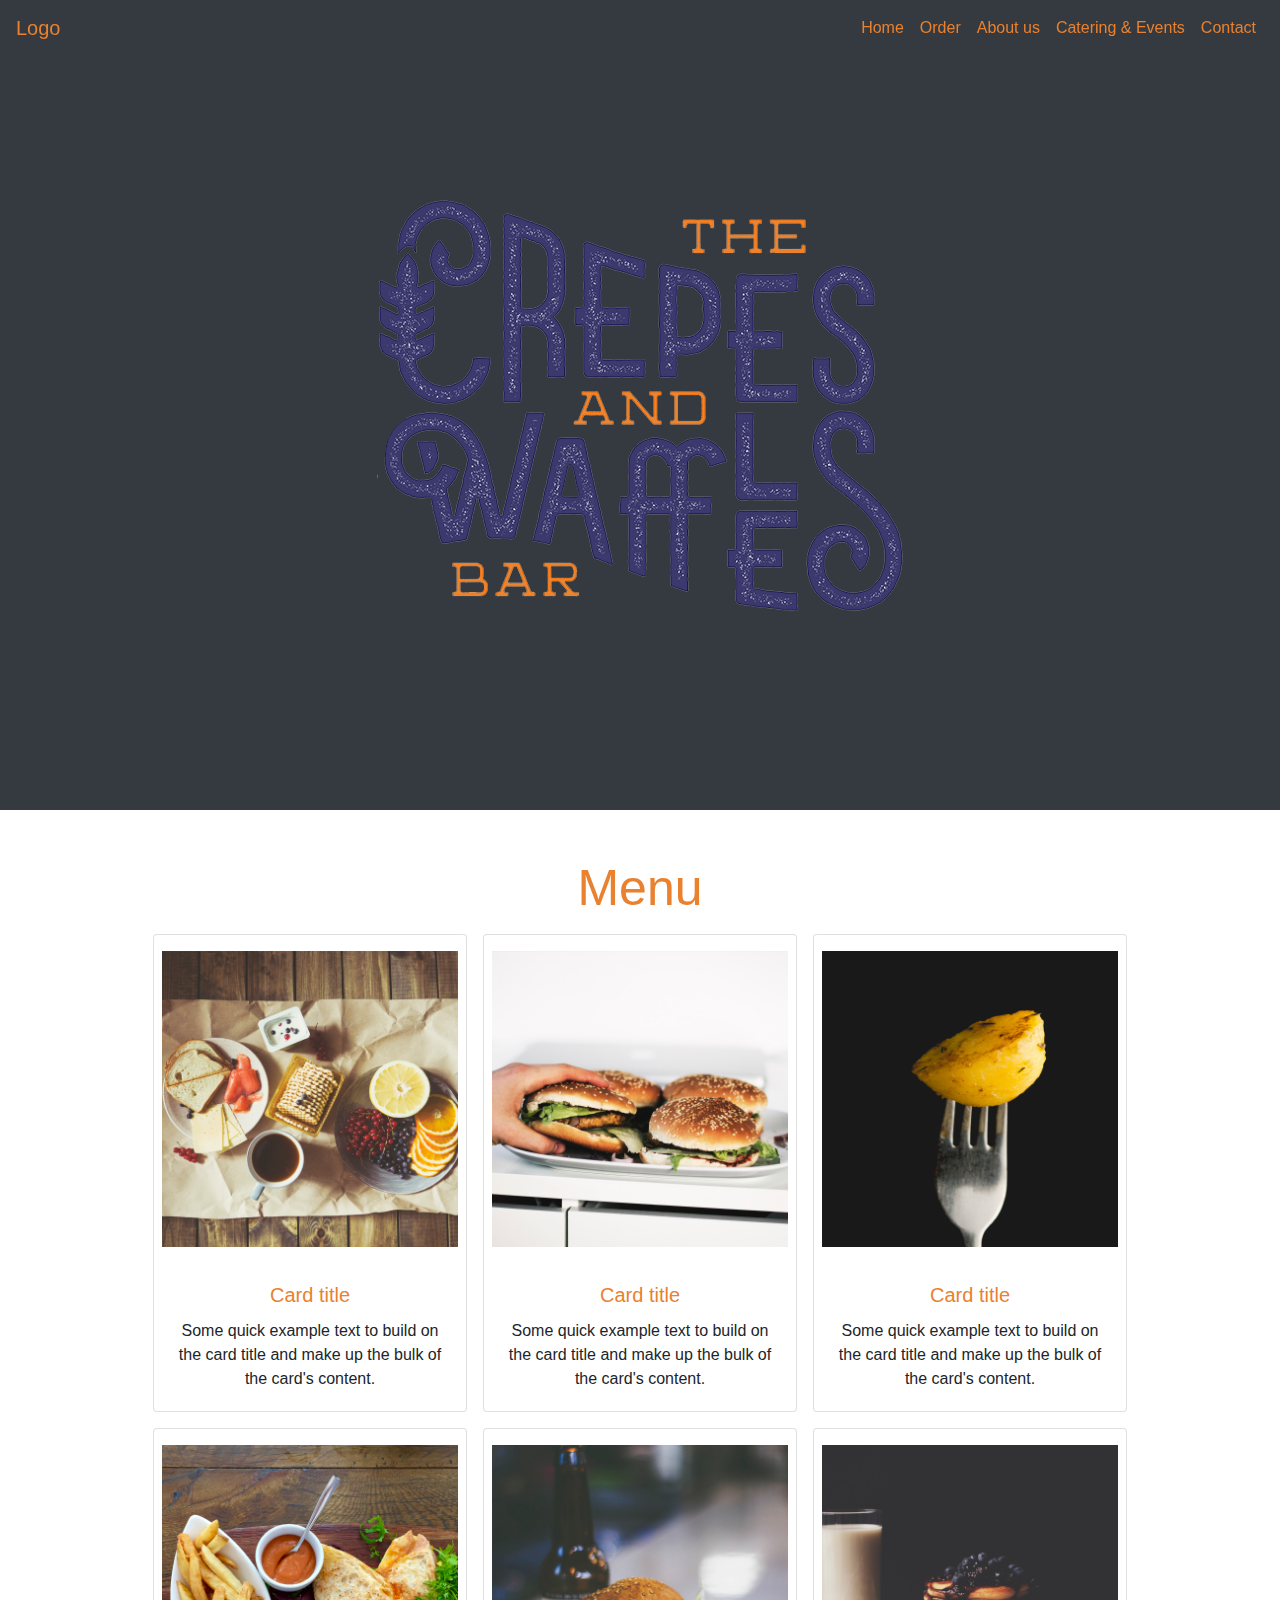
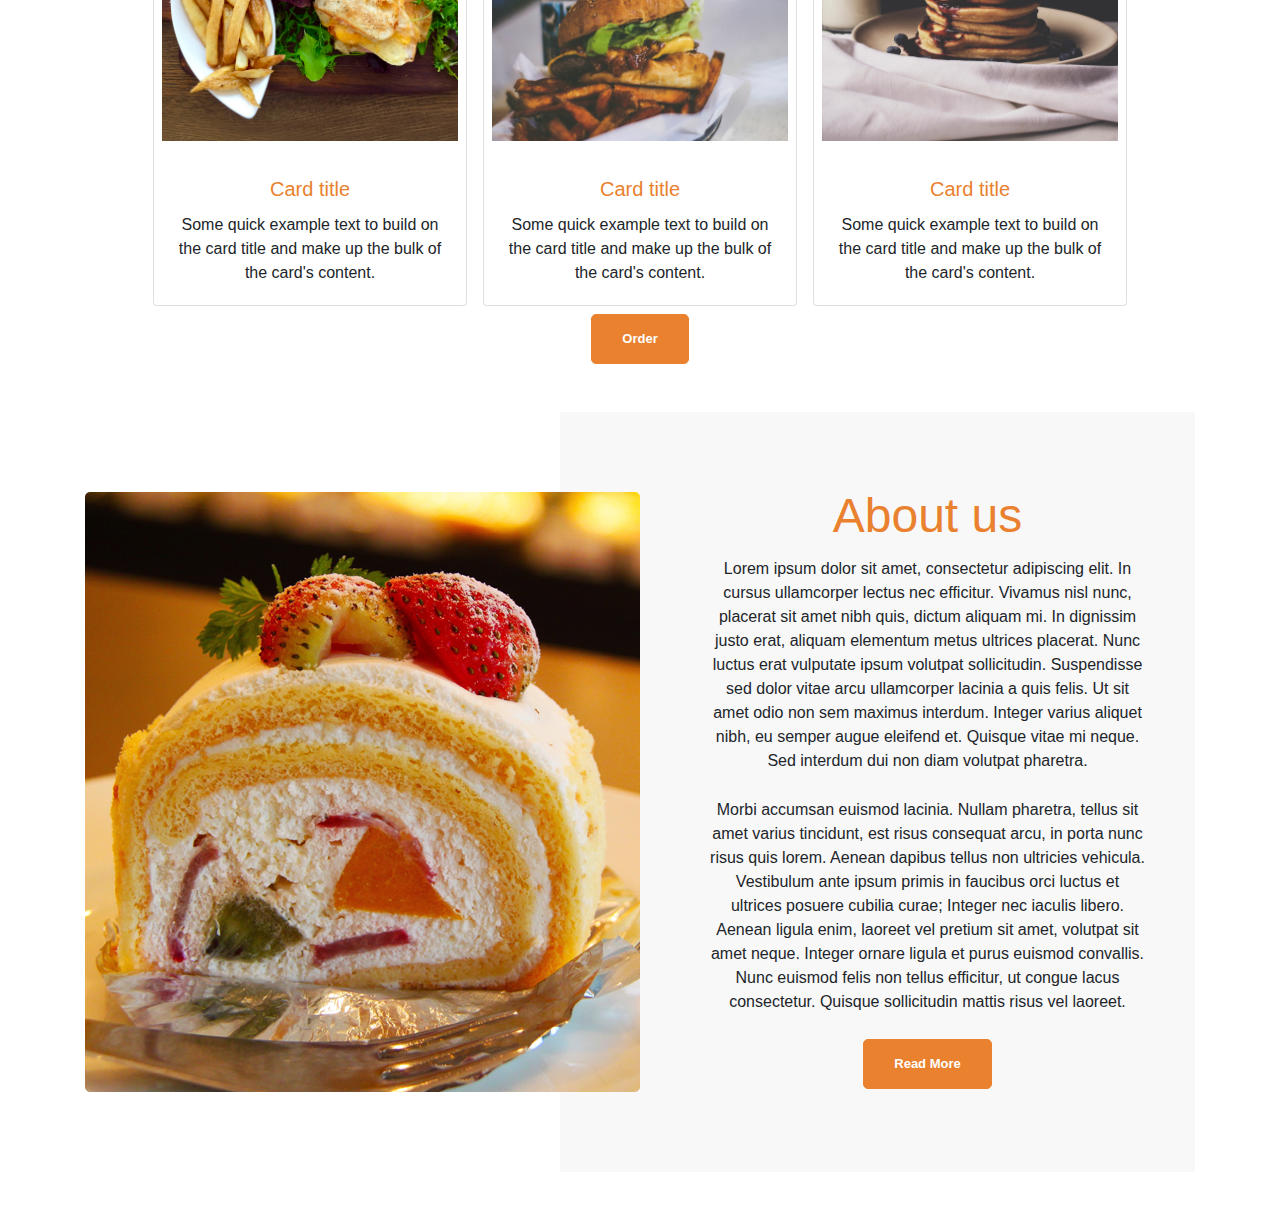
==== index.html @ 7e0ee466 "terminando la pagina principal" ====
<!DOCTYPE html>
<html lang="en">
<head>
    <meta charset="UTF-8">
    <meta name="viewport" content="width=device-width, initial-scale=1.0">
    <title>Document</title>
    <link rel="stylesheet" href="./css/normalize.css">
    <link rel="stylesheet" href="./bootstrap-4.4.1-dist/css/bootstrap.min.css">
    <link rel="stylesheet" href="css/font-awesome.min.css">
    <link rel="stylesheet" href="vendors/owl-carousel/owl.carousel.min.css">
    <link rel="stylesheet" href="./css/main.css">
</head>
<body>
  <nav class="navbar navbar-expand-md navbar-dark fixed-top bg-qocrepe">
    <a class="navbar-brand textPrimarycolor" href="index.html">Logo</a>
    <button class="navbar-toggler" type="button" data-toggle="collapse" data-target="#navbarCollapse" aria-controls="navbarCollapse" aria-expanded="false" aria-label="Toggle navigation">
      <span class="navbar-toggler-icon"></span>
    </button>
    <div class="collapse navbar-collapse justify-content-end" id="navbarCollapse">
      <ul class="navbar-nav mr-0">
        <li class="nav-item active">
          <a class="nav-link textPrimarycolor" href="index.html">Home</a>
        </li>
        <li class="nav-item">
          <a class="nav-link textPrimarycolor" href="#">Order</a>
        </li>
        <li class="nav-item">
            <a class="nav-link textPrimarycolor" href="#">About us</a>
        </li>
        <li class="nav-item">
            <a class="nav-link textPrimarycolor" href="#">Catering & Events</a>
        </li>
        <li class="nav-item">
            <a class="nav-link textPrimarycolor" href="#">Contact</a>
        </li>
      </ul>
    </div>
  </nav>
  <section class="w-100 d-block position-relative justify-content-center" style="height: 90hv;">
    <div class="coverVideo bg-dark">
      <video autoplay height="720" loop width="1280">
        <source src="videos/mp4/Night_market.mp4" type="video/mp4">
        <source src="videos/webm/Night_market.mp4" type="video/webm">
    </video>
    </div>
    <div class="almost-height d-flex position-relative w-100 up align-items-center">
      <div class="box white-text mx-auto coverImage d-block justify-content-center">
        <img src="imgs/logo1.png" class="w-100">
      </div>
    </div>
  </section>
    <section class="d-block w-75 mx-auto justify-content-center mt-5 text-center">
      <h3 class="textPrimarycolor" style="font-size: 50px;">Menu</h3>
      <div class="row">
        <div class="col-xs-12 col-md-4 px-2 py-2">
          <div class="card">
            <img src="imgs/food/club-sandwich.jpg" class="px-2 py-3 w-100" alt="club sandwich" >
            <div class="card-body text-center">
              <h5 class="card-title textPrimarycolor">Card title</h5>
              <p class="card-text">Some quick example text to build on the card title and make up the bulk of the card's content.</p>
            </div>
          </div>
        </div>
        <div class="col-xs-12 col-md-4 px-2 py-2">
          <div class="card">
            <img src="imgs/food/combo.jpg" class="px-2 py-3 w-100" alt="club sandwich" >
            <div class="card-body text-center">
              <h5 class="card-title textPrimarycolor">Card title</h5>
              <p class="card-text">Some quick example text to build on the card title and make up the bulk of the card's content.</p>
            </div>
          </div>
        </div>
        <div class="col-xs-12 col-md-4 px-2 py-2">
          <div class="card">
            <img src="imgs/food/papas.jpg" class="px-2 py-3 w-100" alt="club sandwich" >
            <div class="card-body text-center ">
              <h5 class="card-title textPrimarycolor">Card title</h5>
              <p class="card-text">Some quick example text to build on the card title and make up the bulk of the card's content.</p>
            </div>
          </div>
        </div>
        <div class="col-xs-12 col-md-4 px-2 py-2">
          <div class="card">
            <img src="imgs/food/panini.jpg" class="px-2 py-3 w-100" alt="club sandwich" >
            <div class="card-body text-center">
              <h5 class="card-title textPrimarycolor">Card title</h5>
              <p class="card-text">Some quick example text to build on the card title and make up the bulk of the card's content.</p>
            </div>
          </div>
        </div>
        <div class="col-xs-12 col-md-4 px-2 py-2">
          <div class="card">
            <img src="imgs/food/hamburger.jpg" class="px-2 py-3 w-100" alt="club sandwich" >
            <div class="card-body text-center">
              <h5 class="card-title textPrimarycolor">Card title</h5>
              <p class="card-text">Some quick example text to build on the card title and make up the bulk of the card's content.</p>
            </div>
          </div>
        </div>
        <div class="col-xs-12 col-md-4 px-2 py-2">
          <div class="card">
            <img src="imgs/food/hot-cakes.jpg" class="px-2 py-3 w-100" alt="club sandwich" >
            <div class="card-body text-center">
              <h5 class="card-title textPrimarycolor">Card title</h5>
              <p class="card-text">Some quick example text to build on the card title and make up the bulk of the card's content.</p>
            </div>
          </div>
        </div>
      </div>
      <a class="main_btn" href="#">Order</a>      
    </section>
    <section class="book_table_area mt-5 mb-5">
      <div class="container">
        <div class="book_table_inner row">
          <div class="col-lg-5">
            <div class="table_img">
              <img src="img/book-table.jpg" alt="">
            </div>
          </div>
          <div class="col-lg-7">
            <div class="table_form text-center">
              <h3 class="textPrimarycolor">About us</h3>
              <p>
                Lorem ipsum dolor sit amet, consectetur adipiscing elit. In cursus ullamcorper lectus nec efficitur. Vivamus nisl nunc, placerat sit amet nibh quis, dictum aliquam mi. In dignissim justo erat, aliquam elementum metus ultrices placerat. Nunc luctus erat vulputate ipsum volutpat sollicitudin. Suspendisse sed dolor vitae arcu ullamcorper lacinia a quis felis. Ut sit amet odio non sem maximus interdum. Integer varius aliquet nibh, eu semper augue eleifend et. Quisque vitae mi neque. Sed interdum dui non diam volutpat pharetra.
              </p>
              <p>
                Morbi accumsan euismod lacinia. Nullam pharetra, tellus sit amet varius tincidunt, est risus consequat arcu, in porta nunc risus quis lorem. Aenean dapibus tellus non ultricies vehicula. Vestibulum ante ipsum primis in faucibus orci luctus et ultrices posuere cubilia curae; Integer nec iaculis libero. Aenean ligula enim, laoreet vel pretium sit amet, volutpat sit amet neque. Integer ornare ligula et purus euismod convallis. Nunc euismod felis non tellus efficitur, ut congue lacus consectetur. Quisque sollicitudin mattis risus vel laoreet.
              </p>

              <a class="main_btn" href="#">Read More</a>
            </div>
          </div>
        </div>
      </div>
    </section>

    <script src="https://code.jquery.com/jquery-3.4.1.slim.min.js" integrity="sha384-J6qa4849blE2+poT4WnyKhv5vZF5SrPo0iEjwBvKU7imGFAV0wwj1yYfoRSJoZ+n" crossorigin="anonymous"></script>
    <script src="https://cdn.jsdelivr.net/npm/popper.js@1.16.0/dist/umd/popper.min.js" integrity="sha384-Q6E9RHvbIyZFJoft+2mJbHaEWldlvI9IOYy5n3zV9zzTtmI3UksdQRVvoxMfooAo" crossorigin="anonymous"></script>
    <script src="bootstrap-4.4.1-dist/js/bootstrap.min.js"></script>
</body>
</html>
---- css/main.css ----
.textPrimarycolor{
    color: #e9812e !important;
}

.coverVideo{
    height: 90vh;
    width: 100%;
    overflow: hidden;
    position: absolute;
}

.coverVideo video {
    min-width: 100%;
    min-height: 100%;
    width: auto;
    height: auto;
    position: absolute;
    top: 50%;
    left: 50%;
    -webkit-transform: translate(-50%, -50%);
    -ms-transform: translate(-50%, -50%);
    transform: translate(-50%, -50%);
    z-index: 0;
}

.full-height{
    height: 100vh;
}
.almost-height{
    height: 90vh;
}

.up{
    z-index: 5;
}

.coverImage img{
    vertical-align: middle;
}



.book_table_inner .table_img {
    padding-top: 80px;
    padding-bottom: 80px;
    z-index: 2;
    position: relative;
  }
  
  .table_form {
    background: #f8f8f9;
    height: 100%;
    padding-left: 150px;
    padding-right: 50px;
    padding-top: 75px;
  }
  .table_form h3 {
    color: #222222;
    font-size: 48px;
    margin-bottom: 12px;
  }
  .table_form p {
    margin-bottom: 25px;
  }
  
  .book_table_form .form-group:last-child {
    text-align: center;
  }
  

  .main_btn {
    padding: 0px 30px;
    background: #e9812e;
    z-index: 2;
    display: inline-block;
    -webkit-transition: all 400ms linear;
    -o-transition: all 400ms linear;
    transition: all 400ms linear;
    text-align: center;
    color: #fff;
    font-size: 13px;
    font-weight: 600;
    font-family: "Roboto", sans-serif;
    line-height: 48px;
    border: 1px solid #e9812e;
    border-radius: 5px;
    -webkit-transition: all 300ms linear 0s;
    -o-transition: all 300ms linear 0s;
    transition: all 300ms linear 0s;
  }
  .main_btn:hover {
    background: transparent;
    color: #e9812e;
  }
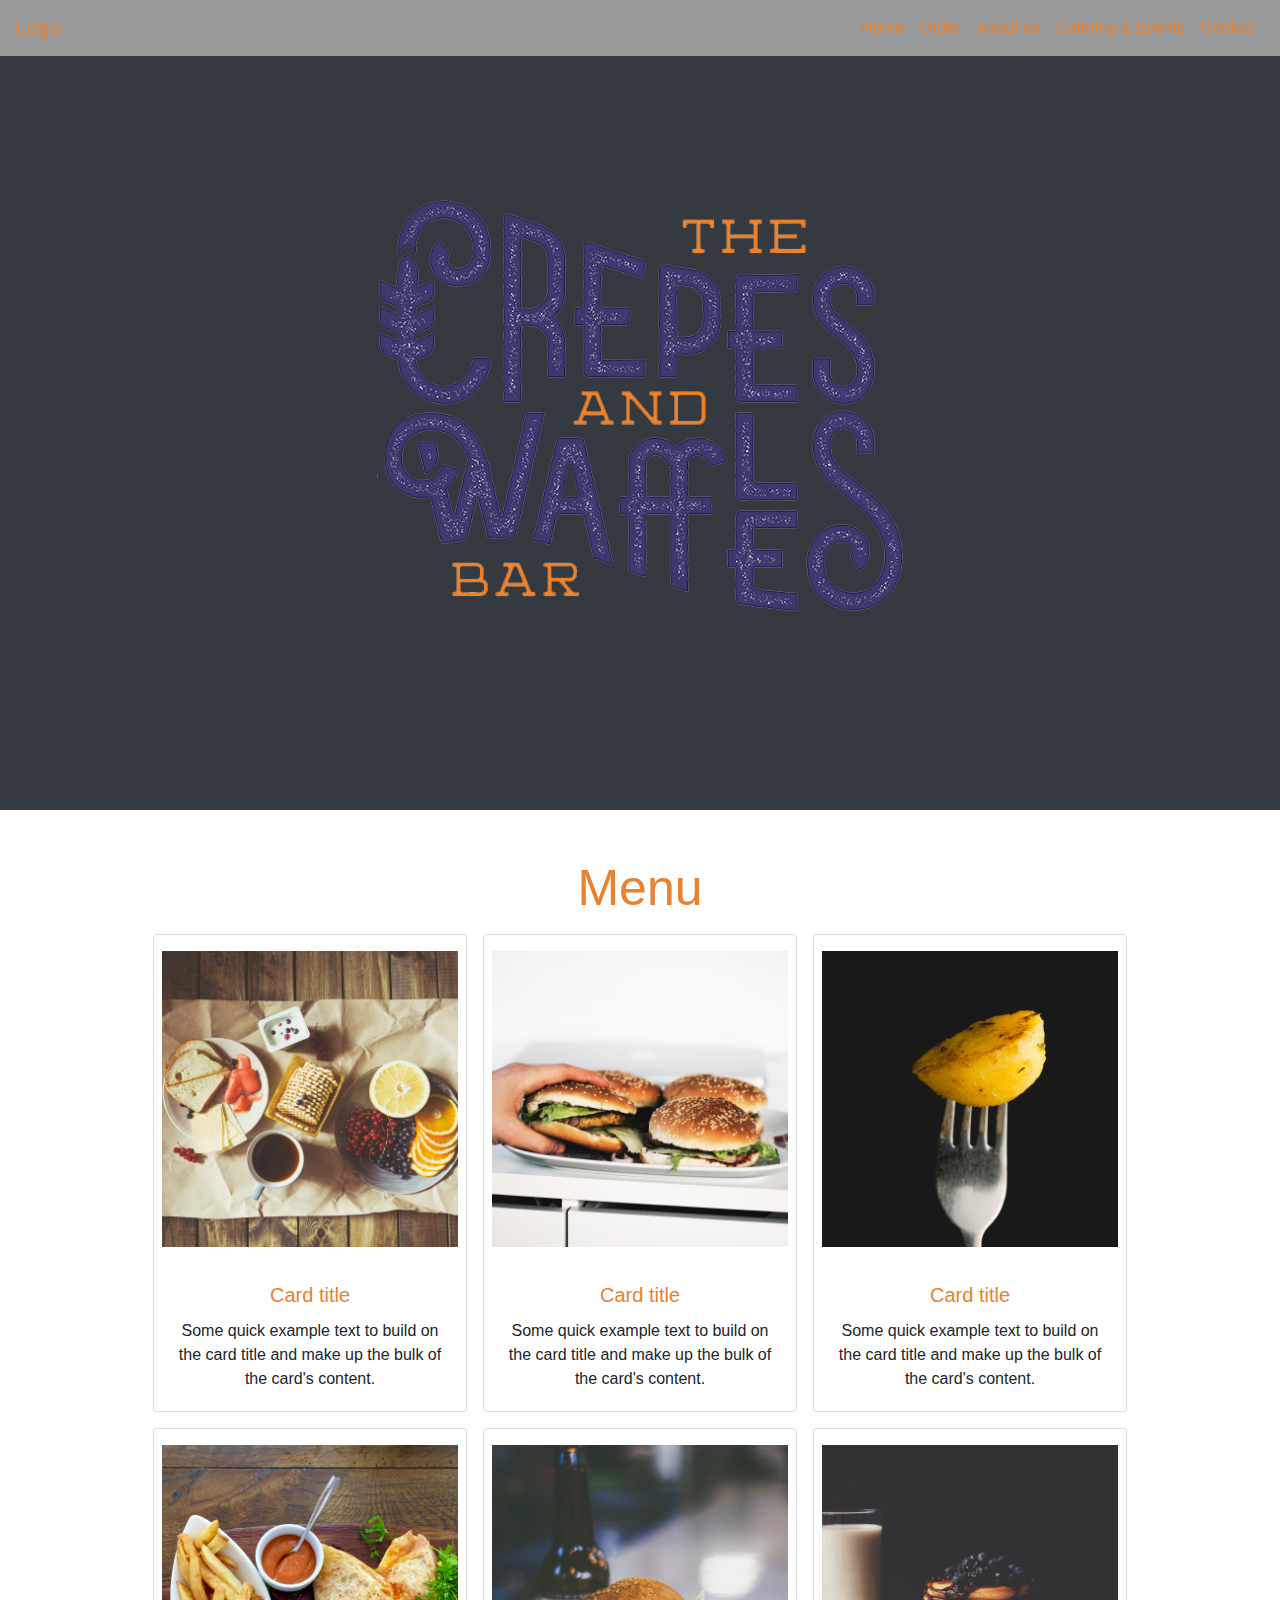
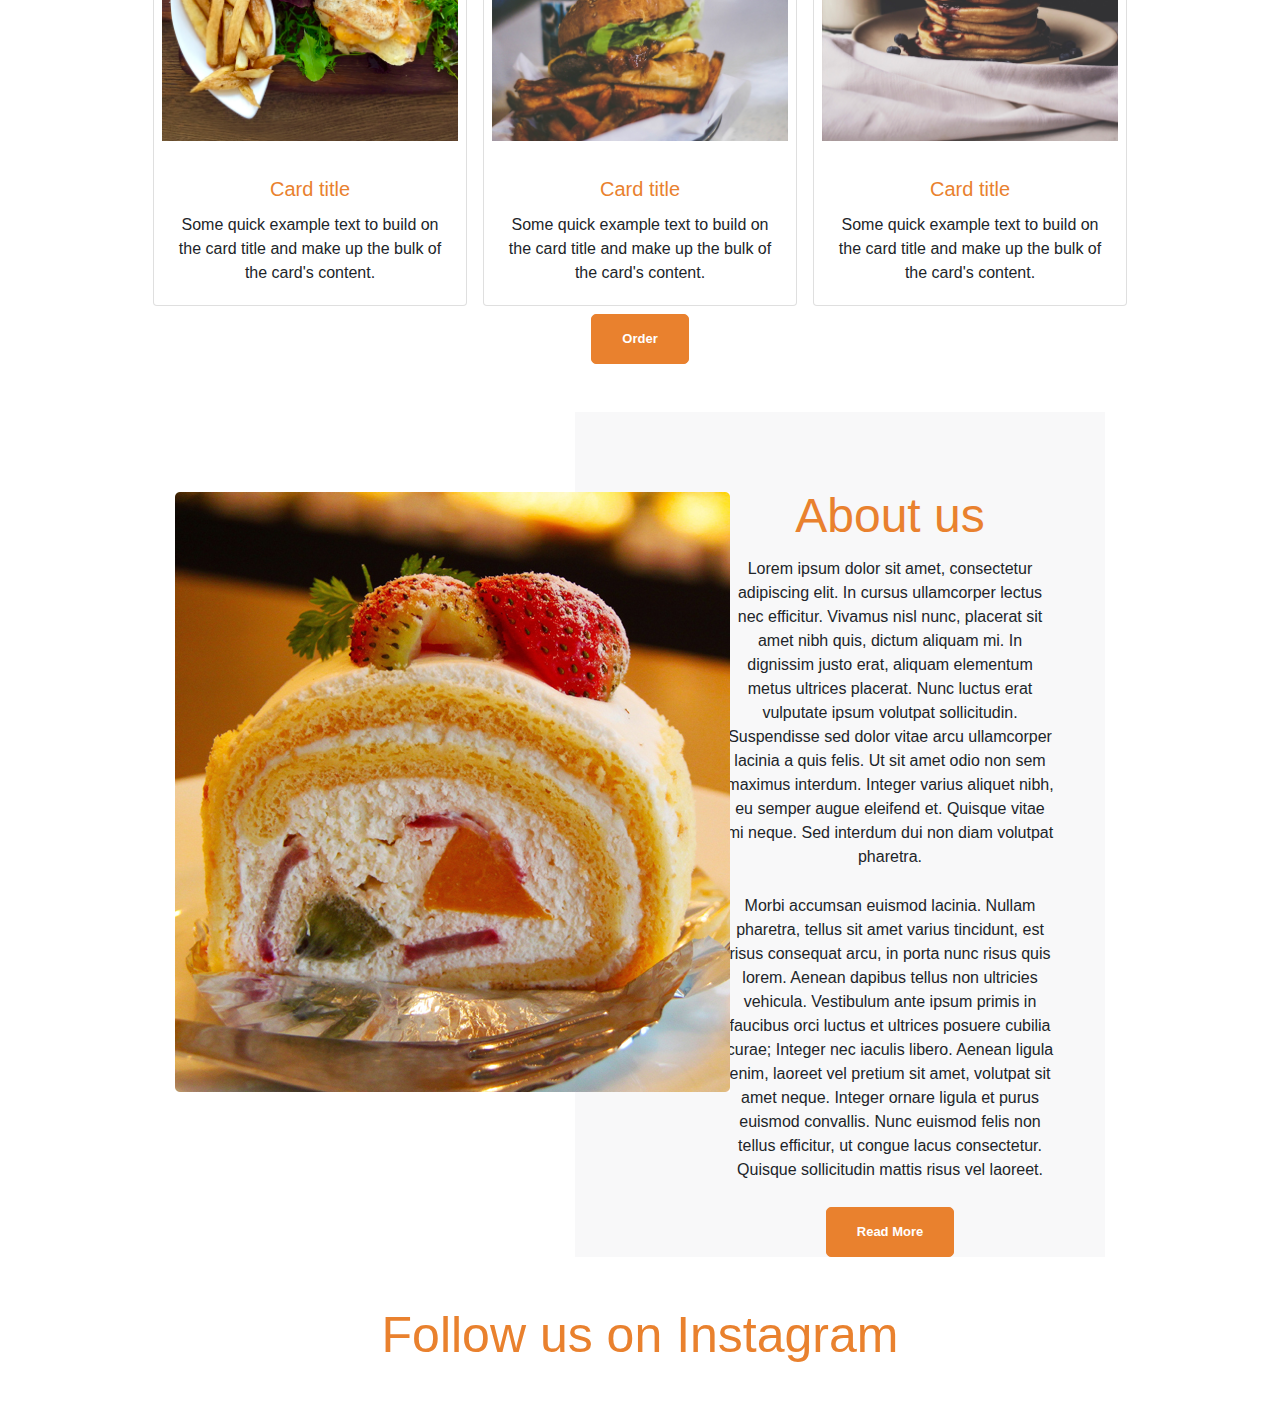
==== commit 8ef6feff: "agregando el borde a la navegación" ====
--- a/index.html
+++ b/index.html
@@ -39,8 +39,7 @@
   <section class="w-100 d-block position-relative justify-content-center" style="height: 90hv;">
     <div class="coverVideo bg-dark">
       <video autoplay height="720" loop width="1280">
-        <source src="videos/mp4/Night_market.mp4" type="video/mp4">
-        <source src="videos/webm/Night_market.mp4" type="video/webm">
+        <source src="videos/mp4/Cook_Book.mp4" type="video/mp4">
     </video>
     </div>
     <div class="almost-height d-flex position-relative w-100 up align-items-center">
@@ -109,7 +108,7 @@
       </div>
       <a class="main_btn" href="#">Order</a>      
     </section>
-    <section class="book_table_area mt-5 mb-5">
+    <section class="d-block w-75 mx-auto justify-content-center mt-5 mb-5">
       <div class="container">
         <div class="book_table_inner row">
           <div class="col-lg-5">
@@ -134,6 +133,10 @@
       </div>
     </section>
 
+    <section class="d-block w-100 justify-content-center text-center mt-5 mb-5">
+      <h3 class="textPrimarycolor" style="font-size: 50px;">Follow us on Instagram</h3>
+    </section>
+
     <script src="https://code.jquery.com/jquery-3.4.1.slim.min.js" integrity="sha384-J6qa4849blE2+poT4WnyKhv5vZF5SrPo0iEjwBvKU7imGFAV0wwj1yYfoRSJoZ+n" crossorigin="anonymous"></script>
     <script src="https://cdn.jsdelivr.net/npm/popper.js@1.16.0/dist/umd/popper.min.js" integrity="sha384-Q6E9RHvbIyZFJoft+2mJbHaEWldlvI9IOYy5n3zV9zzTtmI3UksdQRVvoxMfooAo" crossorigin="anonymous"></script>
     <script src="bootstrap-4.4.1-dist/js/bootstrap.min.js"></script>
--- a/css/main.css
+++ b/css/main.css
@@ -1,6 +1,10 @@
 
 .textPrimarycolor{
     color: #e9812e !important;
+}
+
+.bg-qocrepe{
+    background-color:  rgba(250, 248, 246, 0.5);
 }
 
 .coverVideo{
